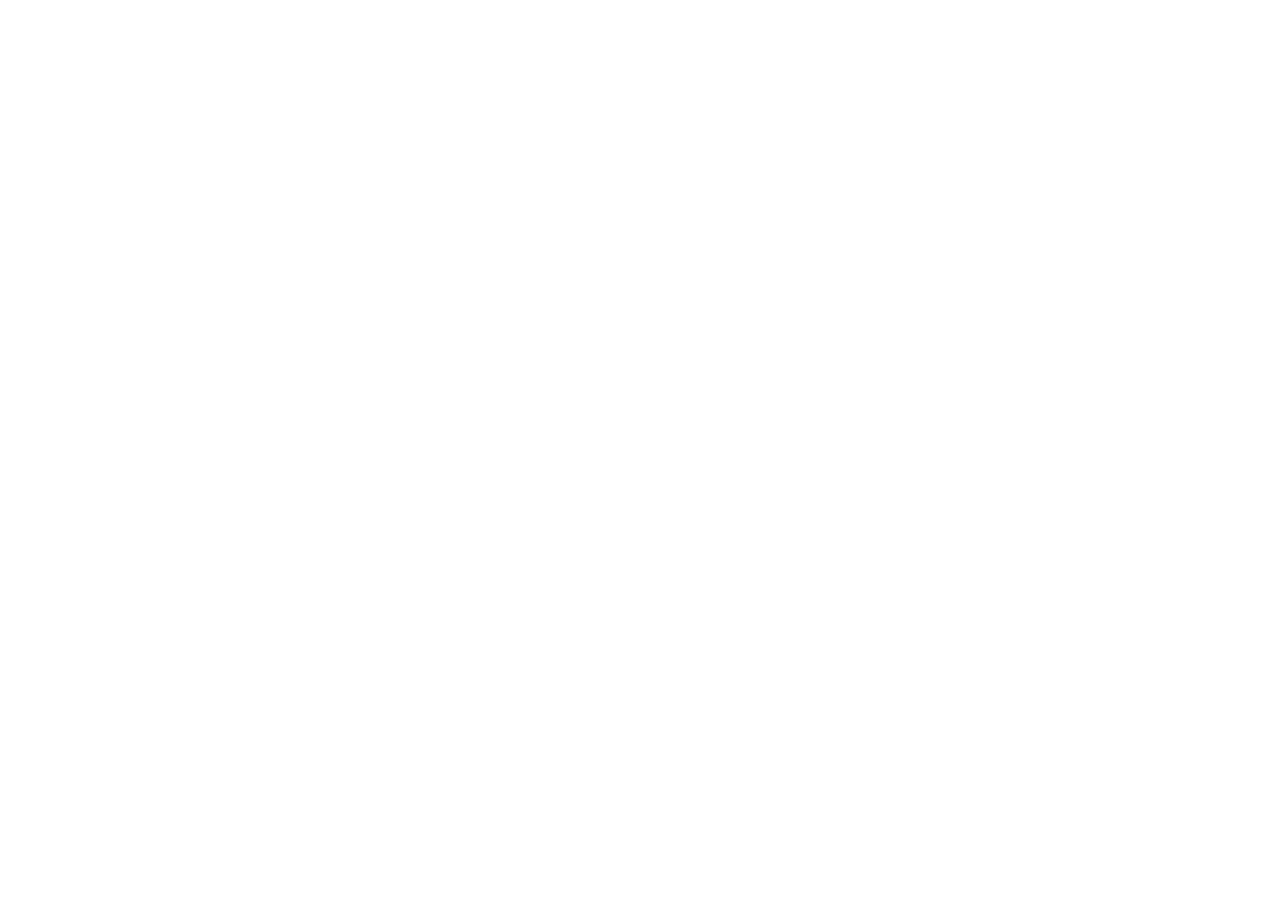
==== pages/post/index.html @ 13a1d837 "Initial commit" ====
<!DOCTYPE html>
<html lang="pt-br">
<head>
    <meta charset="UTF-8">
    <meta http-equiv="X-UA-Compatible" content="IE=edge">
    <meta name="viewport" content="width=device-width, initial-scale=1.0">
    <title>Living</title>
</head>
<body>
    <main></main>
</body>
</html>
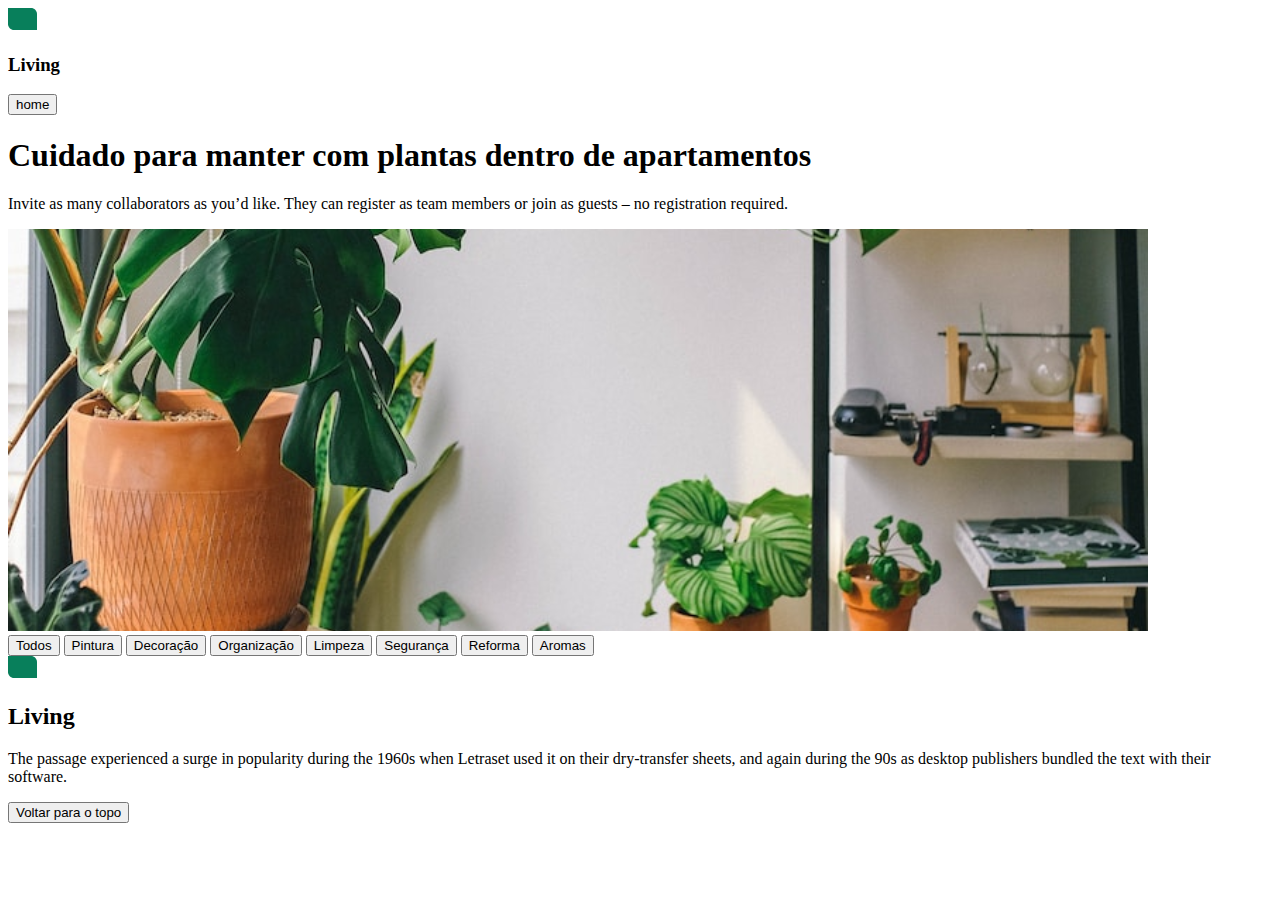
==== commit 31e8c550: "add styles to home page" ====
--- a/pages/post/index.html
+++ b/pages/post/index.html
@@ -1,12 +1,51 @@
 <!DOCTYPE html>
 <html lang="pt-br">
+
 <head>
     <meta charset="UTF-8">
     <meta http-equiv="X-UA-Compatible" content="IE=edge">
     <meta name="viewport" content="width=device-width, initial-scale=1.0">
-    <title>Living</title>
+    <title>Living Post</title>
 </head>
+
 <body>
-    <main></main>
+    <header>
+        <div>
+            <img src="/pages/src/post/Rectangle 4.svg" alt="">
+            <h3>Living</h3>
+        </div>
+        <button>home</button>
+    </header>
+    <main>
+        <section>
+            <h1>Cuidado para manter com plantas dentro de apartamentos</h1>
+            <p>Invite as many collaborators as you’d like. They can register as team members or join as guests – no registration required.</p>
+        </section>
+        <section>
+            <img src="/pages/src/post/Rectangle 2 (1).svg" alt="">
+        </section>
+        <nav>
+            <button>Todos</button>
+            <button>Pintura</button>
+            <button>Decoração</button>
+            <button>Organização</button>
+            <button>Limpeza</button>
+            <button>Segurança</button>
+            <button>Reforma</button>
+            <button>Aromas</button>
+        </nav>
+        <footer>
+            <div>
+                <img src="/pages/src/home/Rectangle 4.svg" alt="">
+                <h2>Living</h2>
+            </div>
+            <div>
+                <p>The passage experienced a surge in popularity during the 1960s when Letraset used it on their dry-transfer
+                    sheets, and again during the 90s as desktop publishers bundled the text with their software.</p>    
+            </div>
+            <button>Voltar para o topo</button>
+        </footer>
+    </main>
 </body>
+
 </html>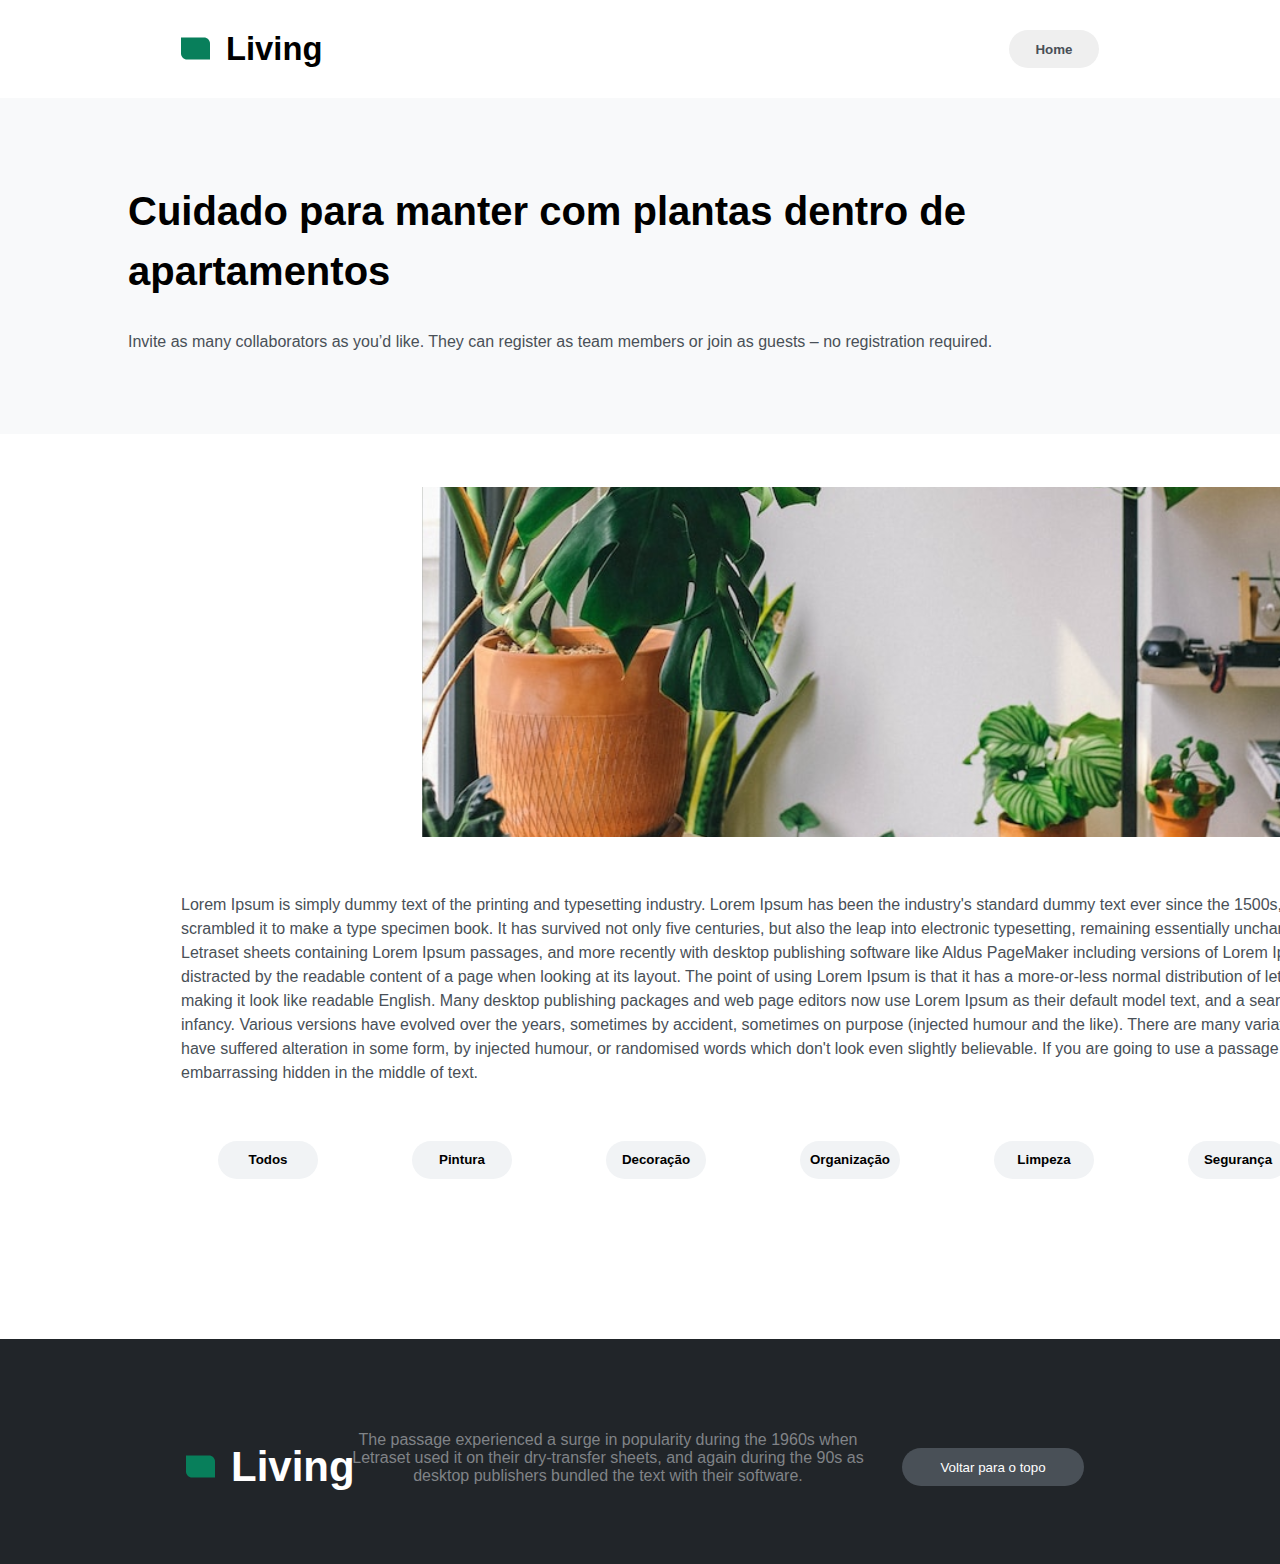
==== commit 721f6c0a: "create style to post page" ====
--- a/pages/post/index.html
+++ b/pages/post/index.html
@@ -5,24 +5,33 @@
     <meta charset="UTF-8">
     <meta http-equiv="X-UA-Compatible" content="IE=edge">
     <meta name="viewport" content="width=device-width, initial-scale=1.0">
+    <link rel="stylesheet" href="/styles/globalStyles.css">
+    <link rel="stylesheet" href="/pages/post/index.css">
     <title>Living Post</title>
 </head>
 
 <body>
     <header>
-        <div>
+        <div class="header__div__align">
             <img src="/pages/src/post/Rectangle 4.svg" alt="">
             <h3>Living</h3>
         </div>
-        <button>home</button>
+        <button>Home</button>
     </header>
+    <section class="section__h1__align">
+        <div>
+            <h1>Cuidado para manter com plantas dentro de apartamentos</h1>
+            <p>Invite as many collaborators as you’d like. They can register as team members or join as guests – no registration required.</p>    
+        </div>
+    </section>
     <main>
         <section>
-            <h1>Cuidado para manter com plantas dentro de apartamentos</h1>
-            <p>Invite as many collaborators as you’d like. They can register as team members or join as guests – no registration required.</p>
-        </section>
-        <section>
             <img src="/pages/src/post/Rectangle 2 (1).svg" alt="">
+            <p>Lorem Ipsum is simply dummy text of the printing and typesetting industry. Lorem Ipsum has been the industry's standard dummy text ever since the 1500s, when an unknown printer took a galley of type and scrambled it to make a type specimen book. It has survived not only five centuries, but also the leap into electronic typesetting, remaining essentially unchanged. It was popularised in the 1960s with the release of Letraset sheets containing Lorem Ipsum passages, and more recently with desktop publishing software like Aldus PageMaker including versions of Lorem Ipsum.
+
+                It is a long established fact that a reader will be distracted by the readable content of a page when looking at its layout. The point of using Lorem Ipsum is that it has a more-or-less normal distribution of letters, as opposed to using 'Content here, content here', making it look like readable English. Many desktop publishing packages and web page editors now use Lorem Ipsum as their default model text, and a search for 'lorem ipsum' will uncover many web sites still in their infancy. Various versions have evolved over the years, sometimes by accident, sometimes on purpose (injected humour and the like).
+                
+                There are many variations of passages of Lorem Ipsum available, but the majority have suffered alteration in some form, by injected humour, or randomised words which don't look even slightly believable. If you are going to use a passage of Lorem Ipsum, you need to be sure there isn't anything embarrassing hidden in the middle of text.</p>
         </section>
         <nav>
             <button>Todos</button>
@@ -34,18 +43,21 @@
             <button>Reforma</button>
             <button>Aromas</button>
         </nav>
-        <footer>
-            <div>
+    </main>
+    <footer>
+        <div class="div__footer">
+            <div class="div__img__footer">
                 <img src="/pages/src/home/Rectangle 4.svg" alt="">
                 <h2>Living</h2>
             </div>
             <div>
-                <p>The passage experienced a surge in popularity during the 1960s when Letraset used it on their dry-transfer
-                    sheets, and again during the 90s as desktop publishers bundled the text with their software.</p>    
+                <p>The passage experienced a surge in popularity during the 1960s when Letraset used it on their
+                    dry-transfer
+                    sheets, and again during the 90s as desktop publishers bundled the text with their software.</p>
             </div>
             <button>Voltar para o topo</button>
-        </footer>
-    </main>
+        </div>
+    </footer>
 </body>
 
 </html>--- a/styles/globalStyles.css
+++ b/styles/globalStyles.css
@@ -0,0 +1,22 @@
+* {
+  box-sizing: border-box;
+  margin: 0;
+  padding: 0;
+  font-family: 'Inter', sans-serif;
+}
+
+:root {
+  --color-grey-100: #212529;
+  --color-grey-200: #495057;
+  --color-grey-300: #808387;
+  --color-grey-400: #dee2e6;
+  --color-grey-500: #e9ecef;
+  --color-grey-600: #f1f3f5;
+  --color-grey-700: #f8f9fa;
+  --color-brand-100: #087f5b;
+  --color-brand-200: #099268;
+  --font-size-1: 2.5rem;
+  --font-size-2: 1.75rem;
+  --font-size-3: 1.25rem;
+  --font-size-4: 1rem;
+}
--- a/pages/post/index.css
+++ b/pages/post/index.css
@@ -0,0 +1,133 @@
+/* Desenvolva seu estilo aqui */
+header {
+    display: flex;
+    justify-content: space-between;
+    padding: 30px 181px;
+}
+.header__div__align {
+    width: 128px;
+    display: flex;
+    justify-content: space-between;
+    font-size: var(--font-size-2);
+    gap: 16px;
+}
+header > button {
+    width: 90px;
+    height: 38px;
+    font-weight: 600;
+    color: #495057;
+    border: none;
+    border-radius: 32px;
+}
+header > button:hover {
+    background-color: var(--color-brand-200);
+    color: white;
+    cursor: pointer;
+    transition: ease-in 0.2s;
+}
+main {
+    padding: 53px 181px 87px 181px;
+}
+.section__h1__align {
+    background-color: var(--color-grey-700);
+    width: 100vw;
+    height: 336px;
+    display: flex;
+    justify-content: center;
+    align-items: center;
+}
+.section__h1__align h1 {
+    width: 840px;
+    height: 120px;
+    font-weight: 600;
+    font-size: 40px;
+    line-height: 150%;
+}
+.section__h1__align > div {
+    display: flex;
+    flex-direction: column;
+    gap: 32px;
+    align-items: flex-start;
+    width: 80%;
+}
+.section__h1__align p {
+    color: var(--color-grey-200);
+}
+main > section > img {
+    width: 1475px;
+    height: 402px;
+    padding-bottom: 52px;
+}
+main > section > p {
+    width: 1532px;
+    height: 220px;
+    font-size: 16px;
+    line-height: 150%;
+    color: var(--color-grey-200);
+}
+nav {
+    width: 1532px;
+    height: 93px;
+    display: flex;
+    gap: 20px;
+    justify-content: space-around;
+    align-items: center;
+    margin-bottom: 46px;
+    flex-wrap: nowrap;
+    overflow-y: auto;
+}
+nav > button {
+    width: 100px;
+    height: 38px;
+    text-align: center;
+    border-radius: 32px;
+    border: none;
+    font-weight: 600;
+    background: var(--color-grey-600);
+}
+nav > button:hover {
+    color: white;
+    background-color: var(--color-brand-100);
+    cursor: pointer;
+}
+
+footer {
+    height: 225px;
+    background-color: var(--color-grey-100);
+}
+.div__footer {
+    display: flex;
+    justify-content: space-between;
+    text-align: center;
+    align-items: center;
+    padding: 92px 196px 0px 186px;
+}
+.div__img__footer {
+    width: 128px;
+    display: flex;
+    justify-content: space-between;
+    font-size: var(--font-size-2);
+    gap: 16px;
+}
+footer div > p {
+    color: var(--color-grey-300);
+    width: 551px;
+    height: 72px;
+}
+footer h2 {
+    color: white;
+}
+footer button {
+    border-radius: 32px;
+    border: none;
+    color: white;
+    background: var(--color-grey-200);
+    width: 182px;
+    height: 38px;
+}
+
+footer button:hover {
+    cursor: pointer;
+    background-color: var(--color-brand-100);
+    transition: 0.3s ease-in-out;
+}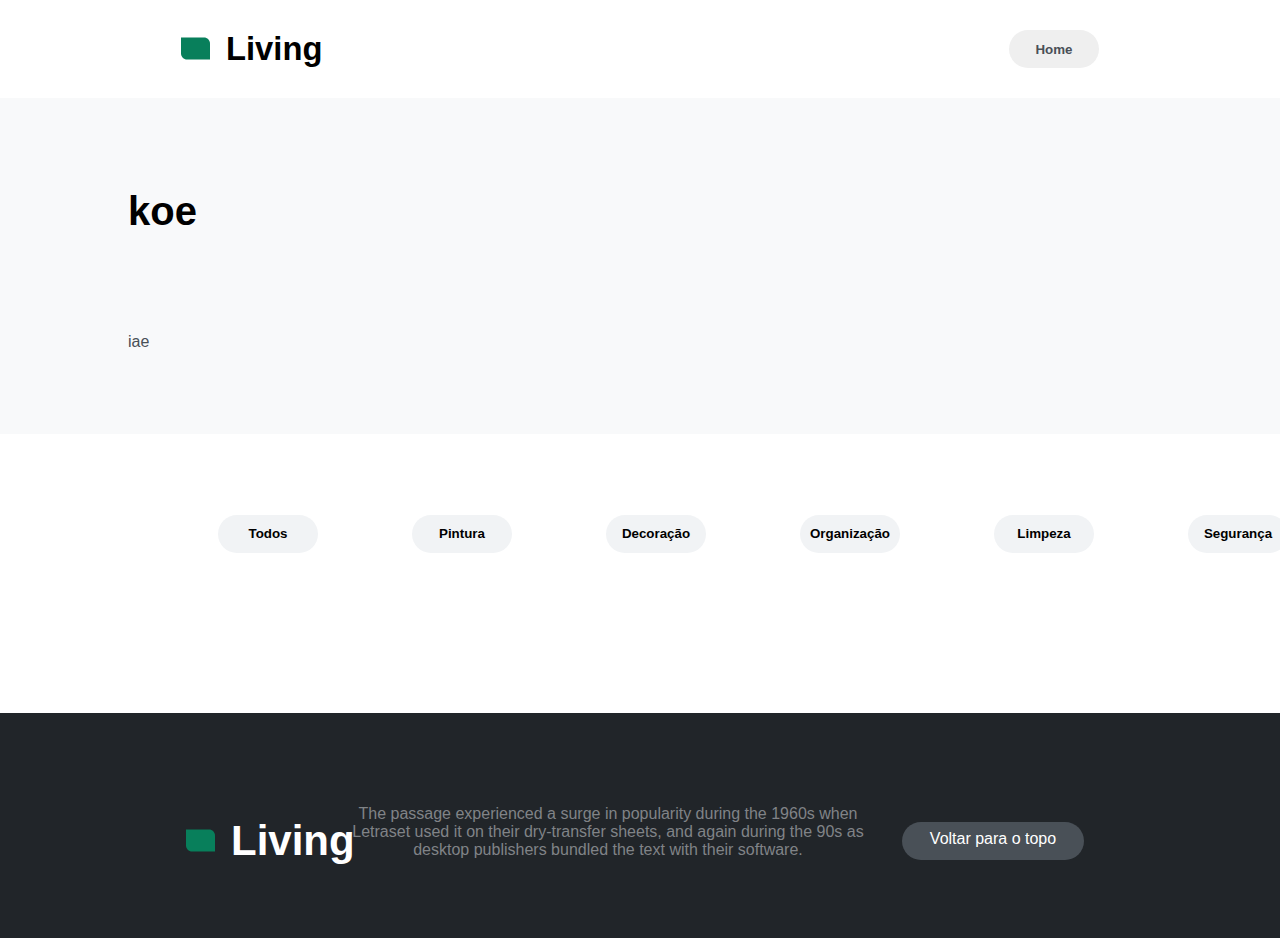
==== commit ec64fc91: "add script folder" ====
--- a/pages/post/index.html
+++ b/pages/post/index.html
@@ -11,37 +11,37 @@
 </head>
 
 <body>
-    <header>
+    <header id="header">
         <div class="header__div__align">
             <img src="/pages/src/post/Rectangle 4.svg" alt="">
             <h3>Living</h3>
         </div>
-        <button>Home</button>
+        <button class="btnHome">Home</button>
     </header>
     <section class="section__h1__align">
-        <div>
-            <h1>Cuidado para manter com plantas dentro de apartamentos</h1>
-            <p>Invite as many collaborators as you’d like. They can register as team members or join as guests – no registration required.</p>    
+        <div class="section__h1__div">
+            <h1>koe</h1>
+            <p>iae</p>
         </div>
     </section>
     <main>
-        <section>
-            <img src="/pages/src/post/Rectangle 2 (1).svg" alt="">
+        <section class="section__img__container">
+            <!-- <img src="/pages/src/post/Rectangle 2 (1).svg" alt="">
             <p>Lorem Ipsum is simply dummy text of the printing and typesetting industry. Lorem Ipsum has been the industry's standard dummy text ever since the 1500s, when an unknown printer took a galley of type and scrambled it to make a type specimen book. It has survived not only five centuries, but also the leap into electronic typesetting, remaining essentially unchanged. It was popularised in the 1960s with the release of Letraset sheets containing Lorem Ipsum passages, and more recently with desktop publishing software like Aldus PageMaker including versions of Lorem Ipsum.
 
                 It is a long established fact that a reader will be distracted by the readable content of a page when looking at its layout. The point of using Lorem Ipsum is that it has a more-or-less normal distribution of letters, as opposed to using 'Content here, content here', making it look like readable English. Many desktop publishing packages and web page editors now use Lorem Ipsum as their default model text, and a search for 'lorem ipsum' will uncover many web sites still in their infancy. Various versions have evolved over the years, sometimes by accident, sometimes on purpose (injected humour and the like).
                 
-                There are many variations of passages of Lorem Ipsum available, but the majority have suffered alteration in some form, by injected humour, or randomised words which don't look even slightly believable. If you are going to use a passage of Lorem Ipsum, you need to be sure there isn't anything embarrassing hidden in the middle of text.</p>
+                There are many variations of passages of Lorem Ipsum available, but the majority have suffered alteration in some form, by injected humour, or randomised words which don't look even slightly believable. If you are going to use a passage of Lorem Ipsum, you need to be sure there isn't anything embarrassing hidden in the middle of text.</p> -->
         </section>
         <nav>
-            <button>Todos</button>
-            <button>Pintura</button>
-            <button>Decoração</button>
-            <button>Organização</button>
-            <button>Limpeza</button>
-            <button>Segurança</button>
-            <button>Reforma</button>
-            <button>Aromas</button>
+            <button class="btn-category">Todos</button>
+            <button class="btn-category">Pintura</button>
+            <button class="btn-category">Decoração</button>
+            <button class="btn-category">Organização</button>
+            <button class="btn-category">Limpeza</button>
+            <button class="btn-category">Segurança</button>
+            <button class="btn-category">Reforma</button>
+            <button class="btn-category">Aromas</button>
         </nav>
     </main>
     <footer>
@@ -55,9 +55,10 @@
                     dry-transfer
                     sheets, and again during the 90s as desktop publishers bundled the text with their software.</p>
             </div>
-            <button>Voltar para o topo</button>
+            <a href="#header">Voltar para o topo</a>
         </div>
     </footer>
+    <script type="module" src="/pages/post/index.js"></script>
 </body>
 
 </html>--- a/styles/globalStyles.css
+++ b/styles/globalStyles.css
@@ -20,3 +20,10 @@
   --font-size-3: 1.25rem;
   --font-size-4: 1rem;
 }
+.observer {
+  position: absolute;
+  bottom: 0;
+  width: 100%;
+  height: 100px;
+  background-color: transparent;
+}
--- a/pages/post/index.css
+++ b/pages/post/index.css
@@ -54,7 +54,8 @@
     color: var(--color-grey-200);
 }
 main > section > img {
-    width: 1475px;
+    margin-left: 7%;
+    width: 70%;
     height: 402px;
     padding-bottom: 52px;
 }
@@ -117,17 +118,20 @@
 footer h2 {
     color: white;
 }
-footer button {
+footer a {
     border-radius: 32px;
     border: none;
     color: white;
     background: var(--color-grey-200);
     width: 182px;
     height: 38px;
+    text-align: center;
+    padding-top: 8px;
+    text-decoration: none;
 }
 
-footer button:hover {
+footer a:hover {
     cursor: pointer;
     background-color: var(--color-brand-100);
     transition: 0.3s ease-in-out;
-}+}
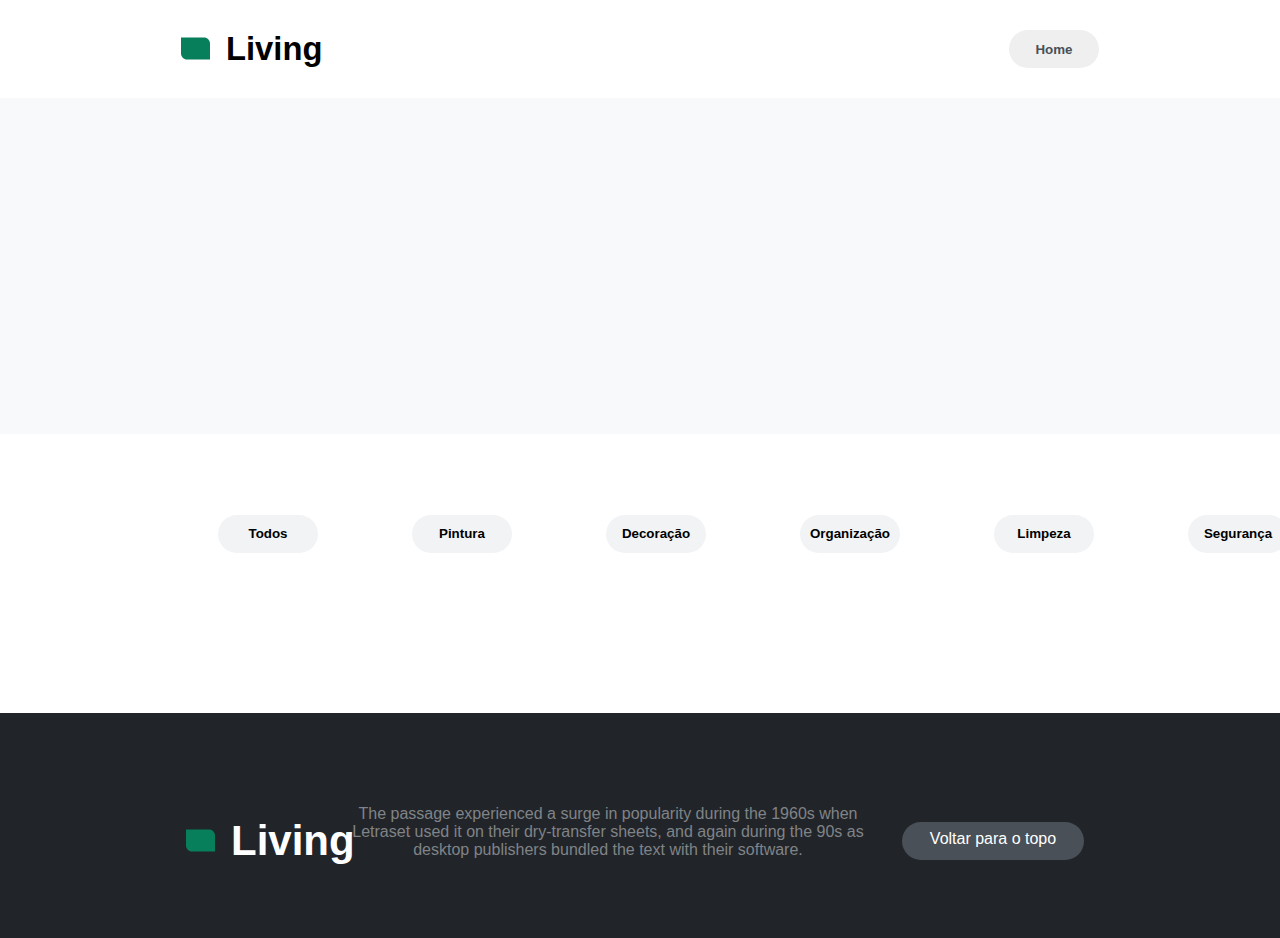
==== commit b0badb4e: "add script folder" ====
--- a/pages/post/index.html
+++ b/pages/post/index.html
@@ -20,8 +20,7 @@
     </header>
     <section class="section__h1__align">
         <div class="section__h1__div">
-            <h1>koe</h1>
-            <p>iae</p>
+           
         </div>
     </section>
     <main>
